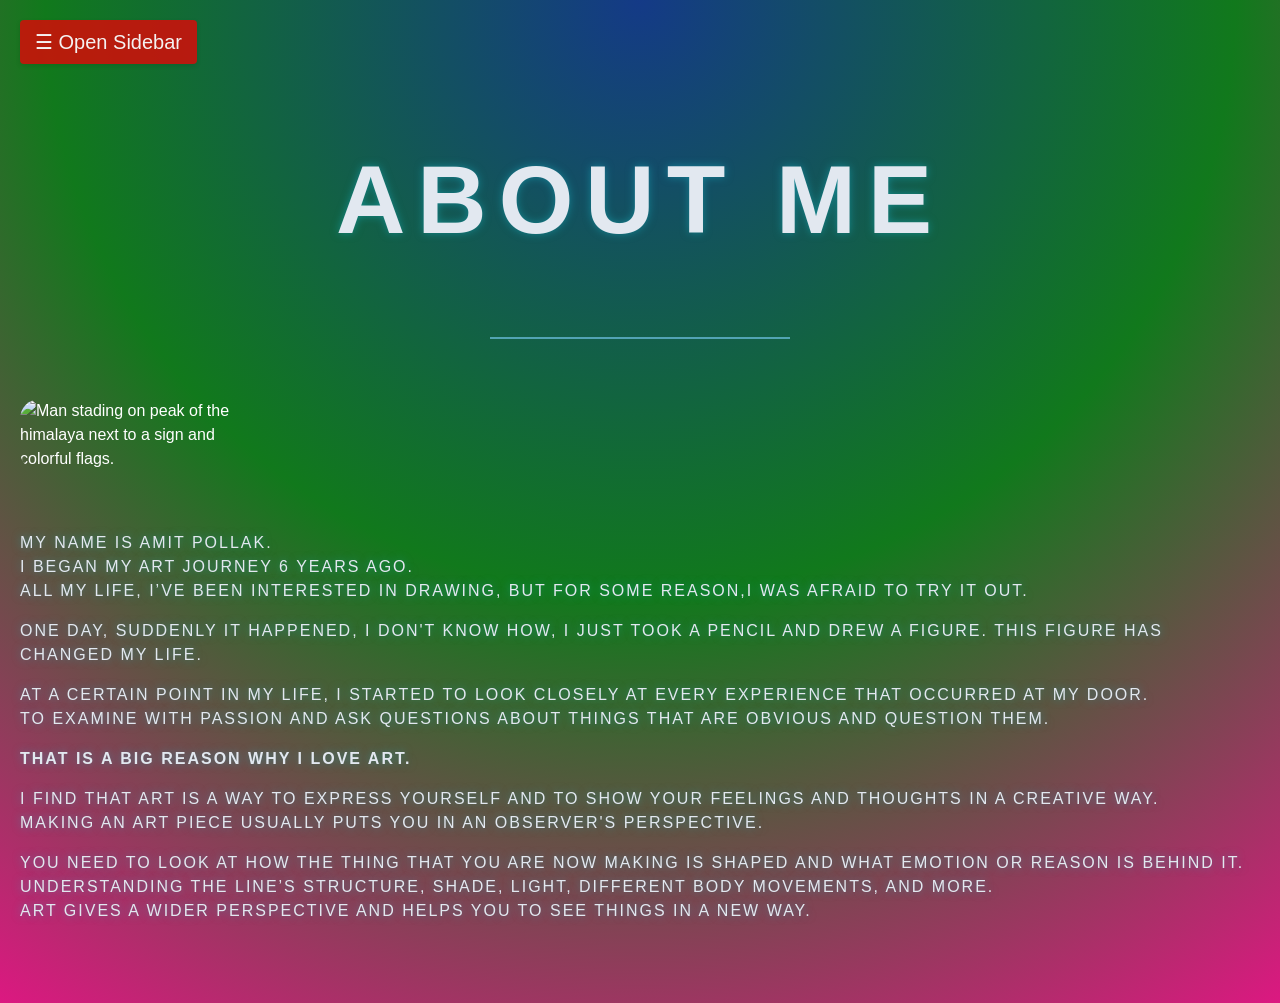
==== index.html @ b411aa05 "Fix stylesheet link and update script source" ====
<!DOCTYPE html>
<html lang="en">
<head>
    <meta charset="UTF-8">
    <meta name="viewport" content="width=device-width, initial-scale=1.0">
    <link rel="stylesheet" href="main.style.css">
    <link rel="stylesheet" href="aboutmew.style.css">
    
    <title>About me page.</title>
</head>
<body>
    
    <!--Navigation menu-->
    <div id="sidenav" class="sidenav">
        <ul class="active">
            <li class="navlibutton"><a href="javascript:void(0)" class="closebtn" onclick="closeNav()">&times;</a></li>
            <li class="navli"><a href="#aboutme">About Me</a></li>
            <li class="navli"><a href="#h2gallery">Gallery</a></li>
            <li class="navli"><a href="#contact">Contact</a></li>
        </ul>
    </div>
    <!--End Navigation menu.-->

    <!--Beginning of 'main' = controls the page moving to the side when opening navigation.-->
    <div id="main" class="main">
        <button class="openbtn" onclick="openNav()">&#9776; Open Sidebar</button>
        
        <div id="aboutmecaptionh1" class="aboutmecaptionh1">
            <h1>About me</h1>
        </div>
        <div id="profilepicture" class="profilepicture">
            <img src="images/himalayaapeak.jpg" alt="Man stading on peak of the himalaya next to a sign and colorful flags.">
        </div>
        <div id="aboutme-p" class="aboutme-p">
            <p>
            My name is Amit Pollak.<br>
            I began my art journey 6 years ago.<br>
            All my life, I’ve been interested in drawing, but for some reason,I was afraid to try it out.
            </p>

            <p>
            One day, suddenly it happened, I don't know how, I just took a pencil and drew a figure. This figure has changed my life.
            </p>
                
            <p>
            At a certain point in my life, I started to look closely at every experience that occurred at my door.<br>
            To examine with passion and ask questions about things that are obvious and question them.
            </p>

            <p>
            <b><strong>That is a big reason why I love art.</strong></b>
            </p>

            <p>
            I find that art is a way to express yourself and to show your feelings and thoughts in a creative way.<br>
            Making an art piece usually puts you in an observer's perspective.
            </p>
            <p>
            You need to look at how the thing that you are now making is shaped and what emotion or reason is behind it.<br>
            Understanding the line’s structure, shade, light, different body movements, and more.<br>
            Art gives a wider perspective and helps you to see things in a new way.
            </p>
        </div>

    </div>
    <!--End of main.-->


<script src="mainjs.spec.js"></script>  
</body>
</html>
---- main.style.css ----
/*--------------------------*/
/*) Begining NAVIGATION MENU (*/
/*--------------------------*/
/*) Beginning sidenav*/
/*--------------------------*/

/* The sidebar menu */
.sidenav {
  height: 100vh; /* Full-height: remove this if you want "auto" height */
  width: 0px; /* Set the width of the sidebar */
  position: fixed; /* Fixed Sidebar (stay in place on scroll) */
  z-index: 1; /* Stay on top */
  top: 0; /* Stay at the top */
  left: 0;
  /*Maybe i would like to add here in the future (border-top).*/
  border-top: 0px solid rgb(137, 24, 203); /* Add a white top border */
  /*Maybe i would like to add here in the future (border-buttom).*/
  border-bottom: 0px solid rgb(4, 166, 253); /* Add a white bottom border */
  background-color: #46006c; /* Black */
  overflow-x: hidden; /* Disable horizontal scroll */
  overflow-y: auto; /* Enable scrolling if the sidenav has too much content */
  margin: 0;
  padding: 0px; /* Place content 60px from the top */
  display: flex; /* Enables flexbox for easy alignment */
  flex-direction: column; /* Stacks items vertically */
  transition: 0.5s; /* 0.5 second transition effect to slide in the sidebar */
}

.sidenav a {
  padding: 8px 8px 8px 32px;
  text-decoration: none;
  font-size: 25px;
  color: #164e0a;
  display: block;
  transition: 0.3s;
}

.sidenav ul {
    margin: 0;
    padding: 20px 0;
}

/* On smaller screens, where height is less than 450px, change the style of the sidebar (less padding and a smaller font size) */
@media screen and (max-height: 450px) {
  .sidenav {padding-top: 15px;}
  .sidenav a {font-size: 18px;}
}

/*--------------------------*/
/*) End sidenav*/
/*--------------------------*/

/*------------------------*/

/* The navigation menu links */
.navli a {
  padding: 8px 16px;
  font-size: 25px;
  color: #0eb42f;
  display: block;
}

/* When you mouse over the navigation links, change their color */
.navli a:hover {
  color: #f1f1f1;
}

/*--------------------------*/
/*) End navli*/
/*--------------------------*/

/*--------------------------*/
/*) Begining of button section*/
/*--------------------------*/

/* The button used to open the sidebar */
.openbtn {
  /*Makes the button to stick when scrolling*/
  position: sticky;
  top: 20px;
  z-index: 1000;
  /*-----*/
  font-size: 20px;
  cursor: pointer;
  background-color: #de0808cf;
  color: rgba(246, 246, 246, 0.981);
  border-radius: 4px; /* Add a border radius */
  border: none;
  padding: 10px 15px;
  box-shadow: 0 2px 5px rgba(0, 0, 0, 0.1); /* Add a subtle shadow */
  transition: background-color 0.3s ease, color 0.3s ease; /* Transitions for hover effects */
  outline: none; /* Remove default outline */
}

/* Hover effect on the button */
.openbtn:hover {
  background-color: #1a036b;
  color: white;
  text-decoration: none;
  box-shadow: 0 4px 8px rgba(0, 0, 0, 0.2); /* Increased shadow for emphasis */
  animation: pulse 1s infinite alternate; /* Pulsating effect */
}


/*@keyframes defines simple pulsing animation over a hover*/
@keyframes pulse {
  from {
    transform: scale(1);
  }
  to {
    transform: scale(1.05);
  }
}

/*For openbtn better visibility on mobile.*/
@media (max-width: 600px) {
  .openbtn {
    font-size: 18px;
    padding: 8px 12px;
  }
}

/* Position and style the close button (top right corner) */
.sidenav .closebtn {
  position: relative;
  font-size: 28px;
  margin-left: -40px;
  padding: 0 16px !important;
  color: white !important;
  background-color: #e74c3c; /* Change background color to red */
  border-radius: 0%; /* Make circular shape (From square to a round)*/
  border: none;
  outline: none;
  cursor: pointer;
}

.sidenav .closebtn::before {
  content: 'Close'; /* Use the chosen word as the symbol */
  margin-right: 4px; /* Adjust the margin to position the word */
}

.sidenav .closebtn:hover {
  background-color: #0d5d0d; /* Darker shade on hover */
  transform: scale(1.05); /* Slightly enlarged for emphasis */
}

/* Style for close button list item " !important; " = run over any applied existing css code.  */
.navlibutton {
  text-align: right !important;
}

/*--------------------------*/
/*) End of button section*/
/*--------------------------*/

/*------------------------*/

/*--------------------------*/
/*) Beginning ul*/
/*--------------------------*/

/*Remove dots (ul) - Begining of sentence*/
ul {
  list-style-type: none;
  width: 100%;
  padding: 20px 0 0 0;
  margin: 0;
}

/*--------------------------*/
/*) End ul*/
/*--------------------------*/

/*------------------------*/

/*--------------------------*/
/*) Beginning li*/
/*--------------------------*/

li {
  text-align: left;
}

/*Takes the last list item (li) withing an unorder list (ul),
select the last item among it's sibilings
and remove it's buttom border.*/
li:last-child {
  border-bottom: none;
}

/*--------------------------*/
/*) End li*/
/*--------------------------*/

/*------------------------*/

/*--------------------------*/
/*) Beginning main*/
/*--------------------------*/

/* Style page content - use this if you want to push the page content to the right when you open the side navigation */
#main {
  margin-left: 0px; /* Will be set by JavaScript */
  padding: 20px;
  transition: margin-left .5s; /* If you want a transition effect */
}

/*--------------------------*/
/*) End main*/
/*--------------------------*/

/*) END NAVIGATION MENU (*/
/*--------------------------*/

/*------------------------*/

/*--------------------------*/
/*) Beginning body of the page (*/

body {
    line-height: 1.5;
    -webkit-font-smoothing: antialiased;
    overflow-x: hidden;
    margin: 0;
    font-family: Arial, sans-serif;
    color: white;

    background: radial-gradient(
        circle at top,
        #143a87 0%,
        #11791c 50%,
        #dc1881 100%
    );
}  
/*) End body of the page (*/

/*------------------------*/
---- aboutmew.style.css ----
/*--------------------------*/
/*) Beginning aboutmecaptionh1*/
.aboutmecaptionh1 {
    text-align: center;
    font-size: 3.0rem;
    font-weight: 200;
    letter-spacing: 12px;
    text-transform: uppercase;

    color: #e2e8f0;

    text-shadow:
        0 0 8px rgba(24, 180, 197, 0.515);
    margin: 60px 0px 60px;
    position: relative;
}

.aboutmecaptionh1::after {

    content: "";
    display: block;
    width: 300px;
    height: 2px;
    margin: 18px auto 0;
    background: rgba(125, 211, 252, 0.6);
}
/*) End aboutmecaptionh1*/
/*--------------------------*/

img {
    border-radius: 20px;
}

.profilepicture img{
    width: 18%;
    height: auto;
    object-fit: cover;
    display: block;
}

/*--------------------------*/
/*) Beginning */

.aboutme-p {
    text-align: left;
    font-size:1rem;
    font-weight: 200;
    letter-spacing: 2px;
    text-transform: uppercase;

    color: #e2e8f0;

    text-shadow:
        0 0 8px rgba(24, 180, 197, 0.515);
    margin: 60px 0px 60px;
    position: relative;
}

/*) End */
/*--------------------------*/
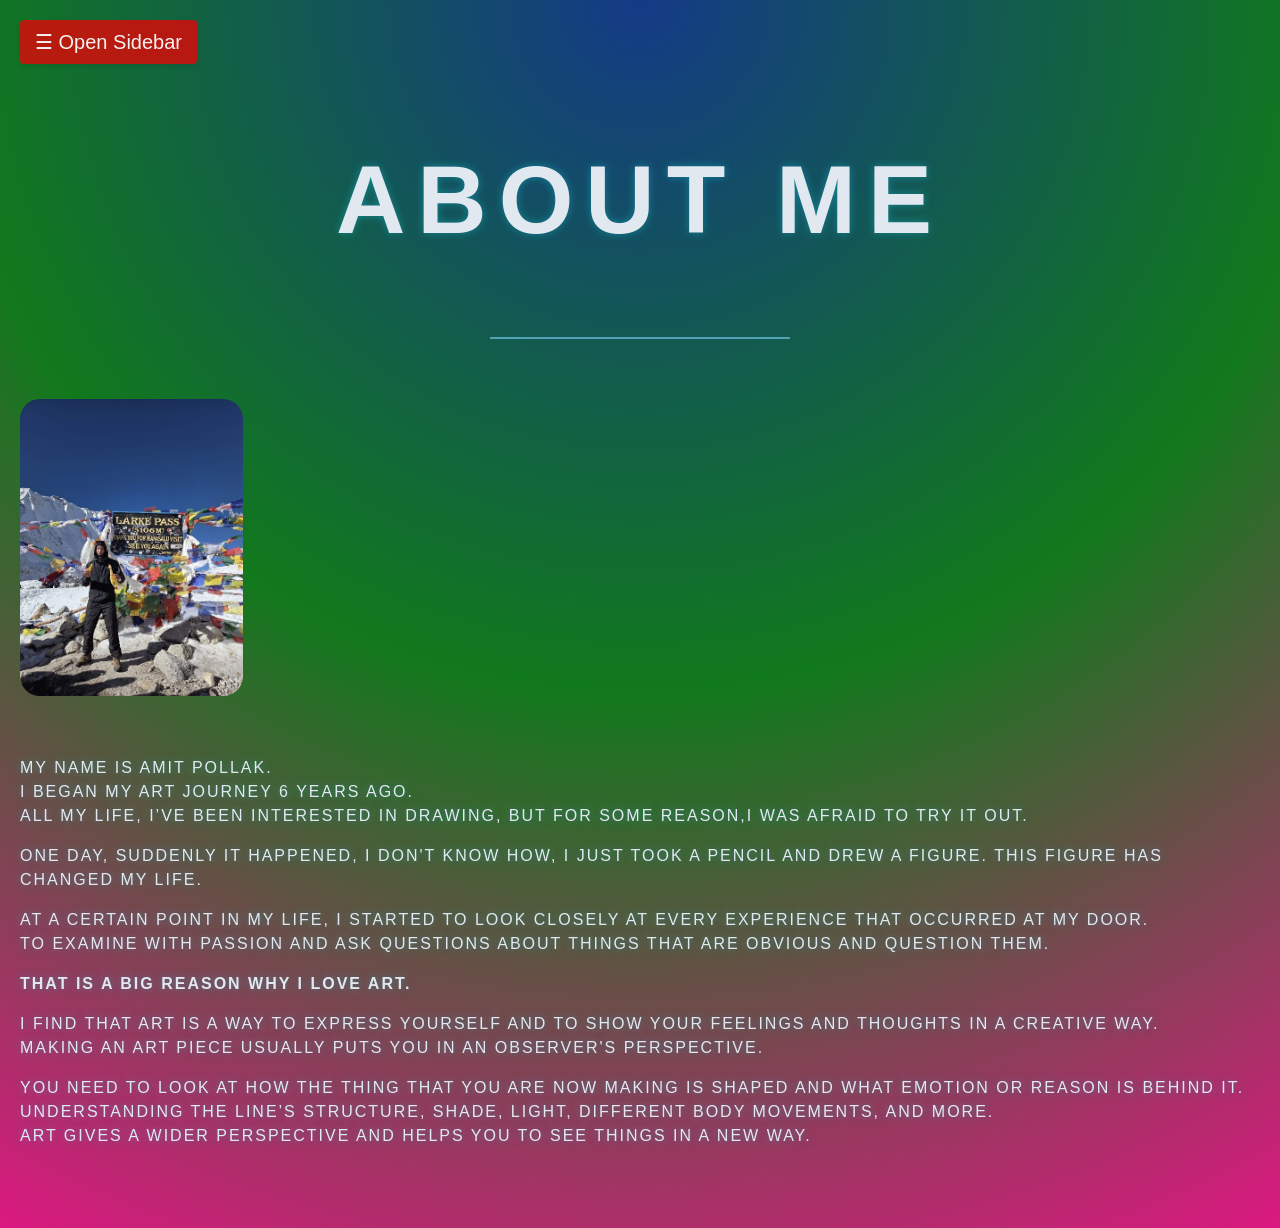
==== commit dedb3585: "Update index.html" ====
--- a/index.html
+++ b/index.html
@@ -14,9 +14,9 @@
     <div id="sidenav" class="sidenav">
         <ul class="active">
             <li class="navlibutton"><a href="javascript:void(0)" class="closebtn" onclick="closeNav()">&times;</a></li>
-            <li class="navli"><a href="#aboutme">About Me</a></li>
-            <li class="navli"><a href="#h2gallery">Gallery</a></li>
-            <li class="navli"><a href="#contact">Contact</a></li>
+            <li class="navli"><a href="index.html">About Me</a></li>
+            <li class="navli"><a href="galleryartwebsite.index.html">Gallery</a></li>
+            <li class="navli"><a href="contact.index.html">Contact</a></li>
         </ul>
     </div>
     <!--End Navigation menu.-->
@@ -29,7 +29,7 @@
             <h1>About me</h1>
         </div>
         <div id="profilepicture" class="profilepicture">
-            <img src="images/himalayaapeak.jpg" alt="Man stading on peak of the himalaya next to a sign and colorful flags.">
+            <img src="images/himalayapeaks.jpg" alt="Man stading on peak of the himalaya next to a sign and colorful flags.">
         </div>
         <div id="aboutme-p" class="aboutme-p">
             <p>
